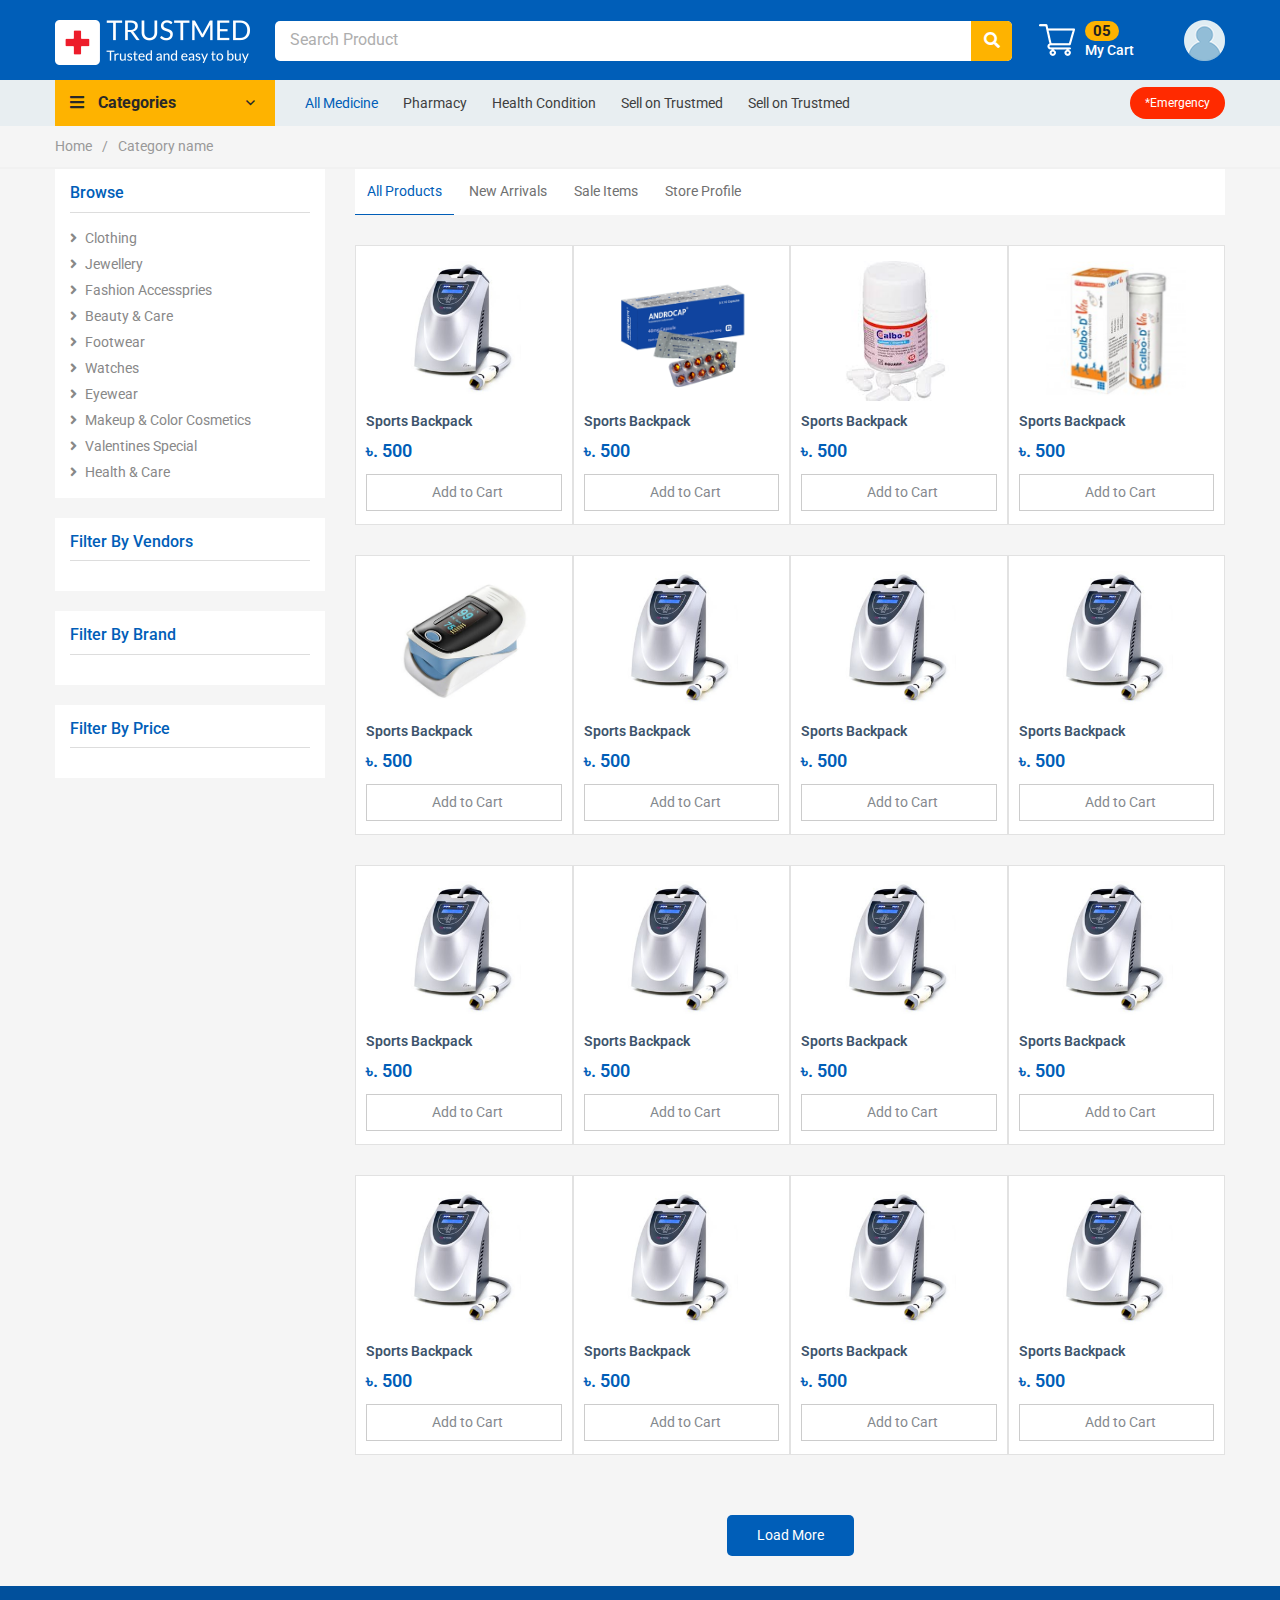
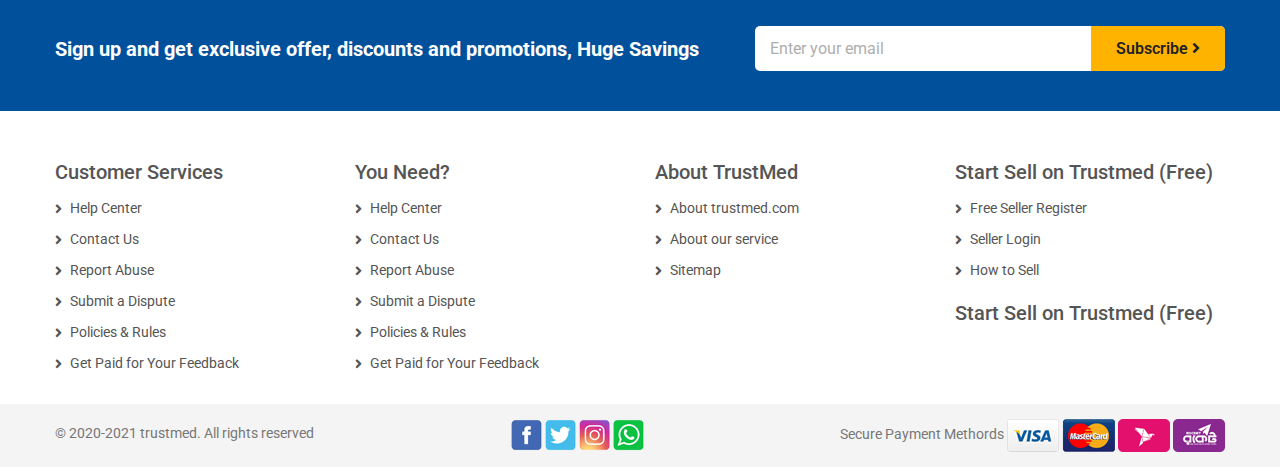
==== category.html @ 3177b4dc "first upload" ====
<!doctype html>
<html class="no-js" lang="en">

<head>

    <!--========= Required meta tags =========-->
    <meta charset="utf-8">
    <meta http-equiv="x-ua-compatible" content="ie=edge">
    <meta name="description" content="">
    <meta name="viewport" content="width=device-width, initial-scale=1, shrink-to-fit=no">

    <!--====== Title ======-->
    <title>trustmed</title>

    <!--====== Favicon ======-->
    <link rel="shortcut icon" href="favicon.png" type="images/x-icon" />

    <!--====== CSS Here ======-->
    <link rel="stylesheet" href="assets/css/bootstrap.min.css">
    <link rel="stylesheet" href="assets/css/animate.min.css">
    <link rel="stylesheet" href="assets/css/font-awesome.min.css">
    <link rel="stylesheet" href="assets/css/lightcase.css">
    <link rel="stylesheet" href="assets/css/meanmenu.css">
    <link rel="stylesheet" href="assets/css/nice-select.css">
    <link rel="stylesheet" href="assets/css/nice-2.css">
    <link rel="stylesheet" href="assets/css/owl.carousel.min.css">
    <link rel="stylesheet" href="assets/css/default.css">
    <link rel="stylesheet" href="assets/css/style.css">
    <link rel="stylesheet" href="assets/css/responsive.css">

</head>

<body>
    <!--[if lt IE 8]>
        <p class="browserupgrade">You are using an <strong>outdated</strong> browser. Please <a href="http://browsehappy.com/">upgrade your browser</a> to improve your experience.</p>
    <![endif]-->

    <!-- header area start -->
    <header class="site-header">
        <div class="header-top">
            <div class="container">
                <div class="row">
                    <div class="col-xl-3 col-lg-3">
                        <a href="index.html" class="site-logo">
                            <img src="assets/images/logo.png" alt="">
                        </a>
                    </div>
                    <div class="col-xl-7 col-lg-6 my-auto">
                        <div class="search-by-cat">
                            <form action="get">
                                <div class="search-by-cat-wrap">
                                    <div class="search-field">
                                        <input type="search" placeholder="Search Product">
                                    </div>
                                    <button class="search-submit" type="submit"><i class="fa fa-search"></i></button>
                                </div>
                            </form>
                        </div>
                    </div>
                    <div class="col-xl-2 col-lg-3 my-auto">
                        <div class="cart-user-wrap">
                            <div class="cart-button">
                                <div class="cart-icon">
                                    <img src="assets/images/cart.png" alt="">
                                </div>
                                <div class="cart-content">
                                    <span class="cart-total">05</span>
                                    <h5>My Cart</h5>
                                </div>
                            </div>

                            <div class="user-button">
                                <div class="user-icon">
                                    <img src="assets/images/user.png" alt="">
                                    <div class="user-menu">
                                        <h4>Welcome to Trustmed</h4>
                                        <a class="btn btn-blue" href="customer-register.html">Sign in</a>
                                        <br>
                                        <h4><span>New Customer?</span></h4>
                                        <a class="btn btn-orange" href="customer-register.html">Join Free</a>
                                    </div>
                                </div>                                
                            </div>

                        </div>
                    </div>
                </div>
            </div>
        </div>
        <!-- nav area start -->
        <div class="nav-area">
            <div class="container">
                <div class="row">
                    <div class="col-xl-3 col-lg-3 col-md-6 col-8">
                        <!-- <div id="mobile-menu-wrap"></div> -->
                        <div class="nav-cat-wrap">
                            <a  href="#" class="nav-cat-btn">
                                <i class="fa fa-bars"></i>
                                Categories 
                            </a>
                            <div class="nav-cat-menu">
                                <ul id="traffic-menu">
                                    <li><a href="category.html"><img src="assets/icons/01.png">Covit 19 Essentials</a></li>
                                    <li><a href="category.html"><img src="assets/icons/02.png">Health & Beauty</a></li>
                                    <li class="mega-menu"><a href="category.html"><img src="assets/icons/03.png">Familly Care</a>
                                        <ul class="mega-menu-content">
                                            <li><a href="">
                                                <img src="assets/images/cat-thumb.png">
                                                <p>Sub Category Name</p>
                                            </a></li>
                                            <li><a href="">
                                                <img src="assets/images/cat-thumb.png">
                                                <p>Sub Category Name</p>
                                            </a></li>
                                            <li><a href="">
                                                <img src="assets/images/cat-thumb.png">
                                                <p>Sub Category Name</p>
                                            </a></li>
                                            <li><a href="">
                                                <img src="assets/images/cat-thumb.png">
                                                <p>Sub Category Name</p>
                                            </a></li>
                                            <li><a href="">
                                                <img src="assets/images/cat-thumb.png">
                                                <p>Sub Category Name</p>
                                            </a></li>
                                            <li><a href="">
                                                <img src="assets/images/cat-thumb.png">
                                                <p>Sub Category Name</p>
                                            </a></li>
                                            <li><a href="">
                                                <img src="assets/images/cat-thumb.png">
                                                <p>Sub Category Name</p>
                                            </a></li>
                                            <li><a href="">
                                                <img src="assets/images/cat-thumb.png">
                                                <p>Sub Category Name</p>
                                            </a></li>
                                            <li><a href="">
                                                <img src="assets/images/cat-thumb.png">
                                                <p>Sub Category Name</p>
                                            </a></li>
                                            <li><a href="">
                                                <img src="assets/images/cat-thumb.png">
                                                <p>Sub Category Name</p>
                                            </a></li>
                                            <li><a href="">
                                                <img src="assets/images/cat-thumb.png">
                                                <p>Sub Category Name</p>
                                            </a></li>
                                            <li><a href="">
                                                <img src="assets/images/cat-thumb.png">
                                                <p>Sub Category Name</p>
                                            </a></li>
                                        </ul>
                                    </li>
                                    <li><a href="category.html"><img src="assets/icons/04.png">Food & Supplements</a></li>
                                    <li><a href="category.html"><img src="assets/icons/05.png"> Yoga & Exercise </a></li>
                                    <li><a href="category.html"><img src="assets/icons/06.png"> First Aid </a></li>
                                    <li><a href="category.html"><img src="assets/icons/07.png"> Medical Apparel </a></li>
                                    <li><a href="category.html"><img src="assets/icons/08.png"> Surgical instruments </a></li>
                                    <li><a href="category.html"><img src="assets/icons/09.png"> Laboratory </a></li>
                                    <li><a href="category.html"><img src="assets/icons/10.png"> Therapy </a></li>
                                    <li><a href="category.html"><img src="assets/icons/11.png"> Hospital Equipment </a></li>
                                    <li><a href="category.html"><img src="assets/icons/12.png"> Hospital Furniture </a></li>
                                    <li><a href="category.html"><img src="assets/icons/13.png"> Medical Books </a></li>
                                    <li><a href="category.html"><img src="assets/icons/14.png"> Homeopathy </a></li>
                                    <li><a href="category.html"><img src="assets/icons/15.png"> Herbal </a></li>
                                    <li><a href="category.html"><img src="assets/icons/16.png"> Pet Medicine </a></li>
                                    <li class="show-all-cat-btn"><a href="">Show all</a></li>
                                </ul>
                            </div>
                        </div>
                    </div>
                    <div class="col-xl-9 col-lg-9 col-md-6 col-4 my-auto">
                        <div class="main-menu">
                            <nav>
                                <ul>
                                    <li class="active"><a href="#0">All Medicine</a></li>
                                    <li><a href="#0">Pharmacy</a></li>
                                    <li><a href="#0">Health Condition</a></li>
                                    <li><a href="#0">Sell on Trustmed</a></li>
                                    <li><a href="#0">Sell on Trustmed</a></li>
                            </nav>
                            <a href="vendor.html" class="site-btn">*Emergency</a>
                        </div>
                        <div class="sideicon">
                            <input type="checkbox" class="navigation__checkbox" id="navi-toggle">
                            <label for="navi-toggle" class="navigation__button">
                                <span class="navigation__icon">&nbsp;</span>
                            </label>
                        </div>
                    </div>
                </div>
            </div>
        </div>
        <!-- nav area end -->
    </header>
    <!-- header area end -->

    <div class="overlay"></div>

    <!-- hamburger menu start -->
    <div class="hamburger-menu">
        <div class="sidebarlists">
            <div class="crossbars">
                <button></button>
            </div>
            <ul>
                <li class="active"><a href="#0">All Medicine</a></li>
                <li><a href="#0">Pharmacy</a></li>
                <li><a href="#0">Health Condition</a></li>
                <li><a href="#0">Sell on Trustmed</a></li>
                <li><a href="#0">Sell on Trustmed</a></li>
            </ul>
        </div>
    </div>
    <!-- hamburger menu end -->

    <!-- breadcrummb area start -->
    <section class="breadcrumb-area">
        <div class="container">
            <div class="row">
                <div class="col-xl-12">
                    <div class="breadcrumb-text">
                        <ul>
                            <li><a href="index.html">Home</a></li>
                            <li>/</li>
                            <li>Category name</li>
                        </ul>
                    </div>
                </div>
            </div>
        </div>
    </section>
    <!-- breadcrummb area end -->

    <!-- shop area start -->
    <section class="shop-area">
        <div class="container">
            <div class="row">
                <div class="col-xl-3">
                    <div class="woo-sidebar-wrap">
                        <div class="woo-sidebar">
                            <div class="sidebar-widget">
                                <h4 class="widget-title mb-15">Browse</h4>
                                <ul>
                                    <li><a href="#0"> <i class="fa fa-angle-right"></i> Clothing</a></li>
                                    <li><a href="#0"> <i class="fa fa-angle-right"></i> Jewellery</a></li>
                                    <li><a href="#0"> <i class="fa fa-angle-right"></i> Fashion Accesspries</a></li>
                                    <li><a href="#0"> <i class="fa fa-angle-right"></i> Beauty & Care</a></li>
                                    <li><a href="#0"> <i class="fa fa-angle-right"></i> Footwear</a></li>
                                    <li><a href="#0"> <i class="fa fa-angle-right"></i> Watches</a></li>
                                    <li><a href="#0"> <i class="fa fa-angle-right"></i> Eyewear</a></li>
                                    <li><a href="#0"> <i class="fa fa-angle-right"></i> Makeup & Color Cosmetics</a></li>
                                    <li><a href="#0"> <i class="fa fa-angle-right"></i> Valentines Special</a></li>
                                    <li><a href="#0"> <i class="fa fa-angle-right"></i> Health & Care</a></li>
                                </ul>
                            </div>
                            <div class="sidebar-widget mt-20">
                                <h4 class="widget-title mb-15">Filter By Vendors</h4>
                            </div>
                            <div class="sidebar-widget mt-20">
                                <h4 class="widget-title mb-15">Filter By Brand</h4>
                            </div>
                            <div class="sidebar-widget mt-20">
                                <h4 class="widget-title mb-15">Filter By Price</h4>
                            </div>
                        </div>
                    </div>
                </div>
                <div class="col-xl-9">
                    <div class="row">
                        <div class="col-xl-12">
                            <div class="filter-count">
                                <div class="result-count">
                                    <div class="sort-menu">
                                        <a class="active" href="">All Products</a>
                                        <a href="">New Arrivals</a>
                                        <a href="">Sale Items</a>
                                        <a href="">Store Profile</a>
                                    </div>
                                </div>
                            </div>
                        </div>

                        <!-- <div class="col-xl-12">
                            <div class="filter-count mb-10">
                                <div class="row">
                                    <div class="col-md-6 my-auto">
                                        <div class="result-count">
                                            <p>Showing 9 of 56 Products</p>
                                        </div>
                                    </div>
                                    <div class="col-md-6">
                                        <div class="short-by-lisr">
                                            <div class="short-wrapper">
                                                <h4>Short by: </h4>
                                                <select>
                                                    <option value="1">Most Popular</option>
                                                    <option value="2">Most New</option>
                                                    <option value="3">Most Old</option>
                                                </select>
                                            </div>
                                        </div>
                                    </div>
                                </div>
                            </div>
                        </div> -->

                        <div class="col-xl-12 mt-30">
                            <div class="row no-gutters">
                                <div class="col-xl-3 col-lg-4 col-md-4 col-6">
                                    <div class="single-product">
                                        <a href="product-details.html" class="product-thumb">
                                            <img src="assets/images/product-1.png" alt="">
                                        </a>
                                        <div class="product-content pt-10">
                                            <a href="product-details.html" class="product-ttile">Sports Backpack</a>
                                            <span class="product-price">৳. 500</span>
                                            <a href="product-details.html" class="add-to-cart"><i class="fa fa-cart"></i> Add to Cart</a>
                                        </div>
                                    </div>
                                </div>
                                <div class="col-xl-3 col-lg-4 col-md-4 col-6">
                                    <div class="single-product">
                                        <a href="#0" class="product-thumb">
                                            <img src="assets/images/product-2.png" alt="">
                                        </a>
                                        <div class="product-content pt-10">
                                            <a href="#0" class="product-ttile">Sports Backpack</a>
                                            <span class="product-price">৳. 500</span>
                                            <a href="#0" class="add-to-cart"><i class="fa fa-cart"></i> Add to Cart</a>
                                        </div>
                                    </div>
                                </div>
                                <div class="col-xl-3 col-lg-4 col-md-4 col-6">
                                    <div class="single-product">
                                        <a href="#0" class="product-thumb">
                                            <img src="assets/images/product-3.png" alt="">
                                        </a>
                                        <div class="product-content pt-10">
                                            <a href="#0" class="product-ttile">Sports Backpack</a>
                                            <span class="product-price">৳. 500</span>
                                            <a href="#0" class="add-to-cart"><i class="fa fa-cart"></i> Add to Cart</a>
                                        </div>
                                    </div>
                                </div>
                                <div class="col-xl-3 col-lg-4 col-md-4 col-6">
                                    <div class="single-product">
                                        <a href="#0" class="product-thumb">
                                            <img src="assets/images/product-4.png" alt="">
                                        </a>
                                        <div class="product-content pt-10">
                                            <a href="#0" class="product-ttile">Sports Backpack</a>
                                            <span class="product-price">৳. 500</span>
                                            <a href="#0" class="add-to-cart"><i class="fa fa-cart"></i> Add to Cart</a>
                                        </div>
                                    </div>
                                </div>
                                <div class="col-xl-3 col-lg-4 col-md-4 col-6">
                                    <div class="single-product">
                                        <a href="#0" class="product-thumb">
                                            <img src="assets/images/product-5.png" alt="">
                                        </a>
                                        <div class="product-content pt-10">
                                            <a href="#0" class="product-ttile">Sports Backpack</a>
                                            <span class="product-price">৳. 500</span>
                                            <a href="#0" class="add-to-cart"><i class="fa fa-cart"></i> Add to Cart</a>
                                        </div>
                                    </div>
                                </div>
                                <div class="col-xl-3 col-lg-4 col-md-4 col-6">
                                    <div class="single-product">
                                        <a href="#0" class="product-thumb">
                                            <img src="assets/images/product-1.png" alt="">
                                        </a>
                                        <div class="product-content pt-10">
                                            <a href="#0" class="product-ttile">Sports Backpack</a>
                                            <span class="product-price">৳. 500</span>
                                            <a href="#0" class="add-to-cart"><i class="fa fa-cart"></i> Add to Cart</a>
                                        </div>
                                    </div>
                                </div>
                                <div class="col-xl-3 col-lg-4 col-md-4 col-6">
                                    <div class="single-product">
                                        <a href="#0" class="product-thumb">
                                            <img src="assets/images/product-1.png" alt="">
                                        </a>
                                        <div class="product-content pt-10">
                                            <a href="#0" class="product-ttile">Sports Backpack</a>
                                            <span class="product-price">৳. 500</span>
                                            <a href="#0" class="add-to-cart"><i class="fa fa-cart"></i> Add to Cart</a>
                                        </div>
                                    </div>
                                </div>
                                <div class="col-xl-3 col-lg-4 col-md-4 col-6">
                                    <div class="single-product">
                                        <a href="#0" class="product-thumb">
                                            <img src="assets/images/product-1.png" alt="">
                                        </a>
                                        <div class="product-content pt-10">
                                            <a href="#0" class="product-ttile">Sports Backpack</a>
                                            <span class="product-price">৳. 500</span>
                                            <a href="#0" class="add-to-cart"><i class="fa fa-cart"></i> Add to Cart</a>
                                        </div>
                                    </div>
                                </div>
                                <div class="col-xl-3 col-lg-4 col-md-4 col-6">
                                    <div class="single-product">
                                        <a href="#0" class="product-thumb">
                                            <img src="assets/images/product-1.png" alt="">
                                        </a>
                                        <div class="product-content pt-10">
                                            <a href="#0" class="product-ttile">Sports Backpack</a>
                                            <span class="product-price">৳. 500</span>
                                            <a href="#0" class="add-to-cart"><i class="fa fa-cart"></i> Add to Cart</a>
                                        </div>
                                    </div>
                                </div>
                                <div class="col-xl-3 col-lg-4 col-md-4 col-6">
                                    <div class="single-product">
                                        <a href="#0" class="product-thumb">
                                            <img src="assets/images/product-1.png" alt="">
                                        </a>
                                        <div class="product-content pt-10">
                                            <a href="#0" class="product-ttile">Sports Backpack</a>
                                            <span class="product-price">৳. 500</span>
                                            <a href="#0" class="add-to-cart"><i class="fa fa-cart"></i> Add to Cart</a>
                                        </div>
                                    </div>
                                </div>
                                <div class="col-xl-3 col-lg-4 col-md-4 col-6">
                                    <div class="single-product">
                                        <a href="#0" class="product-thumb">
                                            <img src="assets/images/product-1.png" alt="">
                                        </a>
                                        <div class="product-content pt-10">
                                            <a href="#0" class="product-ttile">Sports Backpack</a>
                                            <span class="product-price">৳. 500</span>
                                            <a href="#0" class="add-to-cart"><i class="fa fa-cart"></i> Add to Cart</a>
                                        </div>
                                    </div>
                                </div>
                                <div class="col-xl-3 col-lg-4 col-md-4 col-6">
                                    <div class="single-product">
                                        <a href="#0" class="product-thumb">
                                            <img src="assets/images/product-1.png" alt="">
                                        </a>
                                        <div class="product-content pt-10">
                                            <a href="#0" class="product-ttile">Sports Backpack</a>
                                            <span class="product-price">৳. 500</span>
                                            <a href="#0" class="add-to-cart"><i class="fa fa-cart"></i> Add to Cart</a>
                                        </div>
                                    </div>
                                </div>
                                <div class="col-xl-3 col-lg-4 col-md-4 col-6">
                                    <div class="single-product">
                                        <a href="#0" class="product-thumb">
                                            <img src="assets/images/product-1.png" alt="">
                                        </a>
                                        <div class="product-content pt-10">
                                            <a href="#0" class="product-ttile">Sports Backpack</a>
                                            <span class="product-price">৳. 500</span>
                                            <a href="#0" class="add-to-cart"><i class="fa fa-cart"></i> Add to Cart</a>
                                        </div>
                                    </div>
                                </div>
                                <div class="col-xl-3 col-lg-4 col-md-4 col-6">
                                    <div class="single-product">
                                        <a href="#0" class="product-thumb">
                                            <img src="assets/images/product-1.png" alt="">
                                        </a>
                                        <div class="product-content pt-10">
                                            <a href="#0" class="product-ttile">Sports Backpack</a>
                                            <span class="product-price">৳. 500</span>
                                            <a href="#0" class="add-to-cart"><i class="fa fa-cart"></i> Add to Cart</a>
                                        </div>
                                    </div>
                                </div>
                                <div class="col-xl-3 col-lg-4 col-md-4 col-6">
                                    <div class="single-product">
                                        <a href="#0" class="product-thumb">
                                            <img src="assets/images/product-1.png" alt="">
                                        </a>
                                        <div class="product-content pt-10">
                                            <a href="#0" class="product-ttile">Sports Backpack</a>
                                            <span class="product-price">৳. 500</span>
                                            <a href="#0" class="add-to-cart"><i class="fa fa-cart"></i> Add to Cart</a>
                                        </div>
                                    </div>
                                </div>
                                <div class="col-xl-3 col-lg-4 col-md-4 col-6">
                                    <div class="single-product">
                                        <a href="#0" class="product-thumb">
                                            <img src="assets/images/product-1.png" alt="">
                                        </a>
                                        <div class="product-content pt-10">
                                            <a href="#0" class="product-ttile">Sports Backpack</a>
                                            <span class="product-price">৳. 500</span>
                                            <a href="#0" class="add-to-cart"><i class="fa fa-cart"></i> Add to Cart</a>
                                        </div>
                                    </div>
                                </div>
                            </div>
                        </div>
                        <div class="col-xl-12 text-center mt-30 mb-30">
                            <a href="#0" class="site-btn">Load More</a>
                        </div>
                    </div>
                </div>
            </div>
        </div>
    </section>
    <!-- shop area end -->

    <!-- newslater area start -->
    <div class="newslater-area">
        <div class="container">
            <div class="row">
                <div class="col-xl-7 my-auto">
                    <p>Sign up and get exclusive offer, discounts and promotions, Huge Savings</p>
                </div>
                <div class="col-xl-5">
                    <div class="newslater">
                        <form action="index.html">
                            <input type="email" name="email" id="email" placeholder="Enter your email">
                            <button type="submit">Subscribe <i class="fa fa-angle-right"></i></button>
                        </form>
                    </div>
                </div>
            </div>
        </div>
    </div>
    <!-- newslater area end -->

    <!-- footer area start -->
    <footer class="site-footer pt-50">
        <div class="container">
            <div class="row mt-none-30">

                <div class="col-lg-3 col-md-6 col-sm-6">
                    <div class="footer-widget mt-30">
                        <h4 class="widget-title mb-15">Customer Services</h4>
                        <ul>
                            <li><a href="#0">Help Center</a></li>
                            <li><a href="#0">Contact Us</a></li>
                            <li><a href="#0">Report Abuse</a></li>
                            <li><a href="#0">Submit a Dispute</a></li>
                            <li><a href="#0">Policies & Rules</a></li>
                            <li><a href="#0">Get Paid for Your Feedback</a></li>
                        </ul>
                    </div>
                </div>

                <div class="col-lg-3 col-md-6 col-sm-6">
                    <div class="footer-widget mt-30">
                        <h4 class="widget-title mb-15">You Need?</h4>
                        <ul>
                            <li><a href="#0">Help Center</a></li>
                            <li><a href="#0">Contact Us</a></li>
                            <li><a href="#0">Report Abuse</a></li>
                            <li><a href="#0">Submit a Dispute</a></li>
                            <li><a href="#0">Policies & Rules</a></li>
                            <li><a href="#0">Get Paid for Your Feedback</a></li>
                        </ul>
                    </div>
                </div>

                <div class="col-lg-3 col-md-6 col-sm-6">
                    <div class="footer-widget mt-30">
                        <h4 class="widget-title mb-15">About TrustMed</h4>
                        <ul>
                            <li><a href="#0">About trustmed.com</a></li>
                            <li><a href="#0">About our service</a></li>
                            <li><a href="#0">Sitemap</a></li>
                        </ul>
                    </div>
                </div>

                <div class="col-lg-3 col-md-6 col-sm-6">
                    <div class="footer-widget mt-30">
                        <h4 class="widget-title mb-15">Start Sell on Trustmed (Free)</h4>
                        <ul>
                            <li><a href="#0">Free Seller Register</a></li>
                            <li><a href="#0">Seller Login</a></li>
                            <li><a href="#0">How to Sell</a></li>
                        </ul>
                        <br>
                        <h4 class="widget-title mb-15">Start Sell on Trustmed (Free)</h4>
                    </div>
                </div>

            </div>

        </div>

        <div class="copyright pt-15 pb-15 mt-30">
            <div class="container">

                <div class="d-flex justify-content-between">

                    <div class="copyright-text">
                        <p>&copy; 2020-2021 trustmed. All rights reserved</p>
                    </div>

                    <div class="footer-socials">
                        <a href=""><img src="assets/images/fb-icon.png"></a>
                        <a href=""><img src="assets/images/tw-icon.png"></a>
                        <a href=""><img src="assets/images/lnk-icon.png"></a>
                        <a href=""><img src="assets/images/wh-icon.png"></a>
                    </div>

                    <div class="pmnt-box">
                        <span>Secure Payment Methords</span>
                        <img src="assets/images/visa.png">
                        <img src="assets/images/master-card.png">
                        <img src="assets/images/bkash-p.png">
                        <img src="assets/images/rocket-p.png">
                    </div>

                </div>

            </div>
        </div>
    </footer>
    <!-- footer area end -->

    <!--========= JS Here =========-->
    <script src="assets/js/jquery-2.2.4.min.js"></script>
    <script src="assets/js/bootstrap.min.js"></script>
    <script src="assets/js/jquery.meanmenu.min.js"></script>
    <script src="assets/js/jquery.nice-select.min.js"></script>
    <script src="assets/js/lightcase.js"></script>
    <script src="assets/js/owl.carousel.min.js"></script>
    <script src="assets/js/jquery.slicknav.min.js"></script>
    <script src="assets/js/wow.min.js"></script>
    <script src="assets/js/main.js"></script>
</body>

</html>
---- assets/css/lightcase.css ----
/**
 * Lightcase - jQuery Plugin
 * The smart and flexible Lightbox Plugin.
 *
 * @author		Cornel Boppart <cornel@bopp-art.com>
 * @copyright	Author
 *
 * @version		2.5.0 (11/03/2018)
 */
/**
 * Lightcase settings
 *
 * Note: Override default settings for your project without touching this source code by simply
 * defining those variables within a SASS map called '$lightcase-custom'.
 *
 * // Example usage
 * $lightcase-custom: (
 *   'breakpoint': 768px
 * );
 */
@font-face {
  font-family: 'lightcase';
  src: url("../fonts/lightcase.eot?55356177");
  src: url("../fonts/lightcase.eot?55356177#iefix") format("embedded-opentype"), url("../fonts/lightcase.woff?55356177") format("woff"), url("../fonts/lightcase.ttf?55356177") format("truetype"), url("../fonts/lightcase.svg?55356177#lightcase") format("svg");
  font-weight: normal;
  font-style: normal;
}
/* line 12, ../scss/components/fonts/_font-lightcase.scss */
[class*='lightcase-icon-']:before {
  font-family: 'lightcase', sans-serif;
  font-style: normal;
  font-weight: normal;
  speak: none;
  display: inline-block;
  text-decoration: inherit;
  width: 1em;
  text-align: center;
  /* For safety - reset parent styles, that can break glyph codes*/
  font-variant: normal;
  text-transform: none;
  /* fix buttons height, for twitter bootstrap */
  line-height: 1em;
  /* Uncomment for 3D effect */
  /* text-shadow: 1px 1px 1px rgba(127, 127, 127, 0.3); */
}

/* Codes */
/* line 35, ../scss/components/fonts/_font-lightcase.scss */
.lightcase-icon-play:before {
  content: '\e800';
}

/* line 36, ../scss/components/fonts/_font-lightcase.scss */
.lightcase-icon-pause:before {
  content: '\e801';
}

/* line 37, ../scss/components/fonts/_font-lightcase.scss */
.lightcase-icon-close:before {
  content: '\e802';
}

/* line 38, ../scss/components/fonts/_font-lightcase.scss */
.lightcase-icon-prev:before {
  content: '\e803';
}

/* line 39, ../scss/components/fonts/_font-lightcase.scss */
.lightcase-icon-next:before {
  content: '\e804';
}

/* line 40, ../scss/components/fonts/_font-lightcase.scss */
.lightcase-icon-spin:before {
  content: '\e805';
}

/**
 * Mixin providing icon defaults to be used on top of font-lightcase.
 *
 * Example usage:
 * @include icon(#e9e9e9)
 */
/**
 * Mixin providing icon defaults including a hover status to be used
 * on top of font-lightcase.
 *
 * Example usage:
 * @include icon-hover(#e9e9e9, #fff)
 */
/**
 * Provides natural content overflow behavior and scrolling support
 * even so for touch devices.
 *
 * Example usage:
 * @include overflow()
 */
/**
 * Neutralizes/resets dimensions including width, height, position as well as margins,
 * paddings and styles. Used to enforce a neutral and unstyled look and behavoir!
 *
 * Example usage:
 * @include clear(true)
 *
 * @param boolean $important
 */
@-webkit-keyframes lightcase-spin {
  0% {
    -webkit-transform: rotate(0deg);
    -moz-transform: rotate(0deg);
    -o-transform: rotate(0deg);
    transform: rotate(0deg);
  }
  100% {
    -webkit-transform: rotate(359deg);
    -moz-transform: rotate(359deg);
    -o-transform: rotate(359deg);
    transform: rotate(359deg);
  }
}
@-moz-keyframes lightcase-spin {
  0% {
    -webkit-transform: rotate(0deg);
    -moz-transform: rotate(0deg);
    -o-transform: rotate(0deg);
    transform: rotate(0deg);
  }
  100% {
    -webkit-transform: rotate(359deg);
    -moz-transform: rotate(359deg);
    -o-transform: rotate(359deg);
    transform: rotate(359deg);
  }
}
@-o-keyframes lightcase-spin {
  0% {
    -webkit-transform: rotate(0deg);
    -moz-transform: rotate(0deg);
    -o-transform: rotate(0deg);
    transform: rotate(0deg);
  }
  100% {
    -webkit-transform: rotate(359deg);
    -moz-transform: rotate(359deg);
    -o-transform: rotate(359deg);
    transform: rotate(359deg);
  }
}
@-ms-keyframes lightcase-spin {
  0% {
    -webkit-transform: rotate(0deg);
    -moz-transform: rotate(0deg);
    -o-transform: rotate(0deg);
    transform: rotate(0deg);
  }
  100% {
    -webkit-transform: rotate(359deg);
    -moz-transform: rotate(359deg);
    -o-transform: rotate(359deg);
    transform: rotate(359deg);
  }
}
@keyframes lightcase-spin {
  0% {
    -webkit-transform: rotate(0deg);
    -moz-transform: rotate(0deg);
    -o-transform: rotate(0deg);
    transform: rotate(0deg);
  }
  100% {
    -webkit-transform: rotate(359deg);
    -moz-transform: rotate(359deg);
    -o-transform: rotate(359deg);
    transform: rotate(359deg);
  }
}
/* line 1, ../scss/components/modules/_case.scss */
#lightcase-case {
  display: none;
  position: fixed;
  z-index: 2002;
  top: 50%;
  left: 50%;
  font-family: arial, sans-serif;
  font-size: 13px;
  line-height: 1.5;
  text-align: left;
  text-shadow: 0 0 10px rgba(0, 0, 0, 0.5);
}
@media screen and (max-width: 640px) {
  /* line 16, ../scss/components/modules/_case.scss */
  html[data-lc-type=inline] #lightcase-case, html[data-lc-type=ajax] #lightcase-case {
    position: fixed !important;
    top: 0 !important;
    left: 0 !important;
    right: 0 !important;
    bottom: 0 !important;
    margin: 0 !important;
    padding: 55px 0 70px 0;
    width: 100% !important;
    height: 100% !important;
    overflow: auto !important;
  }
}

@media screen and (min-width: 641px) {
  /* line 4, ../scss/components/modules/_content.scss */
  html:not([data-lc-type=error]) #lightcase-content {
    position: relative;
    z-index: 1;
    text-shadow: none;
    background-color: #fff;
    -webkit-box-shadow: 0 0 30px rgba(0, 0, 0, 0.5);
    -moz-box-shadow: 0 0 30px rgba(0, 0, 0, 0.5);
    -o-box-shadow: 0 0 30px rgba(0, 0, 0, 0.5);
    box-shadow: 0 0 30px rgba(0, 0, 0, 0.5);
    -webkit-backface-visibility: hidden;
  }
}
@media screen and (min-width: 641px) {
  /* line 23, ../scss/components/modules/_content.scss */
  html[data-lc-type=image] #lightcase-content, html[data-lc-type=video] #lightcase-content {
    background-color: #333;
  }
}
/* line 31, ../scss/components/modules/_content.scss */
html[data-lc-type=inline] #lightcase-content, html[data-lc-type=ajax] #lightcase-content, html[data-lc-type=error] #lightcase-content {
  -webkit-box-shadow: none;
  -moz-box-shadow: none;
  -o-box-shadow: none;
  box-shadow: none;
}
@media screen and (max-width: 640px) {
  /* line 31, ../scss/components/modules/_content.scss */
  html[data-lc-type=inline] #lightcase-content, html[data-lc-type=ajax] #lightcase-content, html[data-lc-type=error] #lightcase-content {
    position: relative !important;
    top: auto !important;
    left: auto !important;
    width: auto !important;
    height: auto !important;
    margin: 0 !important;
    padding: 0 !important;
    border: none !important;
    background: none !important;
  }
}
/* line 43, ../scss/components/modules/_content.scss */
html[data-lc-type=inline] #lightcase-content .lightcase-contentInner, html[data-lc-type=ajax] #lightcase-content .lightcase-contentInner, html[data-lc-type=error] #lightcase-content .lightcase-contentInner {
  -webkit-box-sizing: border-box;
  -moz-box-sizing: border-box;
  -o-box-sizing: border-box;
  box-sizing: border-box;
}
@media screen and (max-width: 640px) {
  /* line 43, ../scss/components/modules/_content.scss */
  html[data-lc-type=inline] #lightcase-content .lightcase-contentInner, html[data-lc-type=ajax] #lightcase-content .lightcase-contentInner, html[data-lc-type=error] #lightcase-content .lightcase-contentInner {
    padding: 15px;
  }
  /* line 52, ../scss/components/modules/_content.scss */
  html[data-lc-type=inline] #lightcase-content .lightcase-contentInner, html[data-lc-type=inline] #lightcase-content .lightcase-contentInner > *, html[data-lc-type=ajax] #lightcase-content .lightcase-contentInner, html[data-lc-type=ajax] #lightcase-content .lightcase-contentInner > *, html[data-lc-type=error] #lightcase-content .lightcase-contentInner, html[data-lc-type=error] #lightcase-content .lightcase-contentInner > * {
    width: 100% !important;
    max-width: none !important;
  }
  /* line 59, ../scss/components/modules/_content.scss */
  html[data-lc-type=inline] #lightcase-content .lightcase-contentInner > *:not(iframe), html[data-lc-type=ajax] #lightcase-content .lightcase-contentInner > *:not(iframe), html[data-lc-type=error] #lightcase-content .lightcase-contentInner > *:not(iframe) {
    height: auto !important;
    max-height: none !important;
  }
}
@media screen and (max-width: 640px) {
  /* line 70, ../scss/components/modules/_content.scss */
  html.lightcase-isMobileDevice[data-lc-type=iframe] #lightcase-content .lightcase-contentInner iframe {
    overflow: auto;
    -webkit-overflow-scrolling: touch;
  }
}
@media screen and (max-width: 640px) and (min-width: 641px) {
  /* line 74, ../scss/components/modules/_content.scss */
  html[data-lc-type=image] #lightcase-content .lightcase-contentInner, html[data-lc-type=video] #lightcase-content .lightcase-contentInner {
    line-height: 0.75;
  }
}

/* line 82, ../scss/components/modules/_content.scss */
html[data-lc-type=image] #lightcase-content .lightcase-contentInner {
  position: relative;
  overflow: hidden !important;
}
@media screen and (max-width: 640px) {
  /* line 91, ../scss/components/modules/_content.scss */
  html[data-lc-type=inline] #lightcase-content .lightcase-contentInner .lightcase-inlineWrap, html[data-lc-type=ajax] #lightcase-content .lightcase-contentInner .lightcase-inlineWrap, html[data-lc-type=error] #lightcase-content .lightcase-contentInner .lightcase-inlineWrap {
    position: relative !important;
    top: auto !important;
    left: auto !important;
    width: auto !important;
    height: auto !important;
    margin: 0 !important;
    padding: 0 !important;
    border: none !important;
    background: none !important;
  }
}
@media screen and (min-width: 641px) {
  /* line 100, ../scss/components/modules/_content.scss */
  html:not([data-lc-type=error]) #lightcase-content .lightcase-contentInner .lightcase-inlineWrap {
    padding: 30px;
    overflow: auto;
    -webkit-box-sizing: border-box;
    -moz-box-sizing: border-box;
    -o-box-sizing: border-box;
    box-sizing: border-box;
  }
}
@media screen and (max-width: 640px) {
  /* line 117, ../scss/components/modules/_content.scss */
  #lightcase-content h1, #lightcase-content h2, #lightcase-content h3, #lightcase-content h4, #lightcase-content h5, #lightcase-content h6, #lightcase-content p {
    color: #aaa;
  }
}
@media screen and (min-width: 641px) {
  /* line 117, ../scss/components/modules/_content.scss */
  #lightcase-content h1, #lightcase-content h2, #lightcase-content h3, #lightcase-content h4, #lightcase-content h5, #lightcase-content h6, #lightcase-content p {
    color: #333;
  }
}

/* line 3, ../scss/components/modules/_error.scss */
#lightcase-case p.lightcase-error {
  margin: 0;
  font-size: 17px;
  text-align: center;
  white-space: nowrap;
  overflow: hidden;
  text-overflow: ellipsis;
  color: #aaa;
}
@media screen and (max-width: 640px) {
  /* line 3, ../scss/components/modules/_error.scss */
  #lightcase-case p.lightcase-error {
    padding: 30px 0;
  }
}
@media screen and (min-width: 641px) {
  /* line 3, ../scss/components/modules/_error.scss */
  #lightcase-case p.lightcase-error {
    padding: 0;
  }
}

/* line 4, ../scss/components/modules/_global.scss */
.lightcase-open body {
  overflow: hidden;
}
/* line 8, ../scss/components/modules/_global.scss */
.lightcase-isMobileDevice .lightcase-open body {
  max-width: 100%;
  max-height: 100%;
}

/* line 1, ../scss/components/modules/_info.scss */
#lightcase-info {
  position: absolute;
  padding-top: 15px;
}
/* line 9, ../scss/components/modules/_info.scss */
#lightcase-info #lightcase-title,
#lightcase-info #lightcase-caption {
  margin: 0;
  padding: 0;
  line-height: 1.5;
  font-weight: normal;
  text-overflow: ellipsis;
}
/* line 19, ../scss/components/modules/_info.scss */
#lightcase-info #lightcase-title {
  font-size: 17px;
  color: #aaa;
}
@media screen and (max-width: 640px) {
  /* line 19, ../scss/components/modules/_info.scss */
  #lightcase-info #lightcase-title {
    position: fixed;
    top: 10px;
    left: 0;
    max-width: 87.5%;
    padding: 5px 15px;
    background: #333;
  }
}
/* line 33, ../scss/components/modules/_info.scss */
#lightcase-info #lightcase-caption {
  clear: both;
  font-size: 13px;
  color: #aaa;
}
/* line 39, ../scss/components/modules/_info.scss */
#lightcase-info #lightcase-sequenceInfo {
  font-size: 11px;
  color: #aaa;
}
@media screen and (max-width: 640px) {
  /* line 45, ../scss/components/modules/_info.scss */
  .lightcase-fullScreenMode #lightcase-info {
    padding-left: 15px;
    padding-right: 15px;
  }
  /* line 51, ../scss/components/modules/_info.scss */
  html:not([data-lc-type=image]):not([data-lc-type=video]):not([data-lc-type=flash]):not([data-lc-type=error]) #lightcase-info {
    position: static;
  }
}

/* line 1, ../scss/components/modules/_loading.scss */
#lightcase-loading {
  position: fixed;
  z-index: 9999;
  width: 1.123em;
  height: auto;
  font-size: 38px;
  line-height: 1;
  text-align: center;
  text-shadow: none;
  position: fixed;
  z-index: 2001;
  top: 50%;
  left: 50%;
  margin-top: -0.5em;
  margin-left: -0.5em;
  opacity: 1;
  font-size: 32px;
  text-shadow: 0 0 15px #fff;
  -moz-transform-origin: 50% 53%;
  -webkit-animation: lightcase-spin 0.5s infinite linear;
  -moz-animation: lightcase-spin 0.5s infinite linear;
  -o-animation: lightcase-spin 0.5s infinite linear;
  animation: lightcase-spin 0.5s infinite linear;
}
/* line 20, ../scss/components/mixins/_presets.scss */
#lightcase-loading, #lightcase-loading:focus {
  text-decoration: none;
  color: #fff;
  -webkit-tap-highlight-color: transparent;
  -webkit-transition: color, opacity, ease-in-out 0.25s;
  -moz-transition: color, opacity, ease-in-out 0.25s;
  -o-transition: color, opacity, ease-in-out 0.25s;
  transition: color, opacity, ease-in-out 0.25s;
}
/* line 32, ../scss/components/mixins/_presets.scss */
#lightcase-loading > span {
  display: inline-block;
  text-indent: -9999px;
}

/* line 2, ../scss/components/modules/_navigation.scss */
a[class*='lightcase-icon-'] {
  position: fixed;
  z-index: 9999;
  width: 1.123em;
  height: auto;
  font-size: 38px;
  line-height: 1;
  text-align: center;
  text-shadow: none;
  outline: none;
  cursor: pointer;
}
/* line 20, ../scss/components/mixins/_presets.scss */
a[class*='lightcase-icon-'], a[class*='lightcase-icon-']:focus {
  text-decoration: none;
  color: rgba(255, 255, 255, 0.6);
  -webkit-tap-highlight-color: transparent;
  -webkit-transition: color, opacity, ease-in-out 0.25s;
  -moz-transition: color, opacity, ease-in-out 0.25s;
  -o-transition: color, opacity, ease-in-out 0.25s;
  transition: color, opacity, ease-in-out 0.25s;
}
/* line 32, ../scss/components/mixins/_presets.scss */
a[class*='lightcase-icon-'] > span {
  display: inline-block;
  text-indent: -9999px;
}
/* line 49, ../scss/components/mixins/_presets.scss */
a[class*='lightcase-icon-']:hover {
  color: white;
  text-shadow: 0 0 15px white;
}
/* line 10, ../scss/components/modules/_navigation.scss */
.lightcase-isMobileDevice a[class*='lightcase-icon-']:hover {
  color: #aaa;
  text-shadow: none;
}
/* line 17, ../scss/components/modules/_navigation.scss */
a[class*='lightcase-icon-'].lightcase-icon-close {
  position: fixed;
  top: 15px;
  right: 15px;
  bottom: auto;
  margin: 0;
  opacity: 0;
  outline: none;
}
/* line 28, ../scss/components/modules/_navigation.scss */
a[class*='lightcase-icon-'].lightcase-icon-prev {
  left: 15px;
}
/* line 33, ../scss/components/modules/_navigation.scss */
a[class*='lightcase-icon-'].lightcase-icon-next {
  right: 15px;
}
/* line 38, ../scss/components/modules/_navigation.scss */
a[class*='lightcase-icon-'].lightcase-icon-pause, a[class*='lightcase-icon-'].lightcase-icon-play {
  left: 50%;
  margin-left: -0.5em;
}
@media screen and (min-width: 641px) {
  /* line 38, ../scss/components/modules/_navigation.scss */
  a[class*='lightcase-icon-'].lightcase-icon-pause, a[class*='lightcase-icon-'].lightcase-icon-play {
    opacity: 0;
  }
}
@media screen and (max-width: 640px) {
  /* line 2, ../scss/components/modules/_navigation.scss */
  a[class*='lightcase-icon-'] {
    bottom: 15px;
    font-size: 24px;
  }
}
@media screen and (min-width: 641px) {
  /* line 2, ../scss/components/modules/_navigation.scss */
  a[class*='lightcase-icon-'] {
    bottom: 50%;
    margin-bottom: -0.5em;
  }
  /* line 57, ../scss/components/modules/_navigation.scss */
  a[class*='lightcase-icon-']:hover, #lightcase-case:hover ~ a[class*='lightcase-icon-'] {
    opacity: 1;
  }
}

/* line 1, ../scss/components/modules/_overlay.scss */
#lightcase-overlay {
  display: none;
  width: 100%;
  min-height: 100%;
  position: fixed;
  z-index: 2000;
  top: -9999px;
  bottom: -9999px;
  left: 0;
  background: #333;
}
@media screen and (max-width: 640px) {
  /* line 1, ../scss/components/modules/_overlay.scss */
  #lightcase-overlay {
    opacity: 1 !important;
  }
}
---- assets/css/nice-select.css ----
.nice-select {
  -webkit-tap-highlight-color: transparent;
  background-color: #fff;
  border-radius: 5px;
  border: solid 1px #e8e8e8;
  box-sizing: border-box;
  clear: both;
  cursor: pointer;
  display: block;
  float: left;
  font-family: inherit;
  font-size: 14px;
  font-weight: normal;
  height: 42px;
  line-height: 40px;
  outline: none;
  padding-left: 18px;
  padding-right: 30px;
  position: relative;
  text-align: left !important;
  -webkit-transition: all 0.2s ease-in-out;
  transition: all 0.2s ease-in-out;
  -webkit-user-select: none;
     -moz-user-select: none;
      -ms-user-select: none;
          user-select: none;
  white-space: nowrap;
  width: auto; }
  .nice-select:hover {
    border-color: #dbdbdb; }
  .nice-select:active, .nice-select.open, .nice-select:focus {
    border-color: #999; }
  .nice-select:after {
    border-bottom: 2px solid #999;
    border-right: 2px solid #999;
    content: '';
    display: block;
    height: 5px;
    margin-top: -4px;
    pointer-events: none;
    position: absolute;
    right: 12px;
    top: 50%;
    -webkit-transform-origin: 66% 66%;
        -ms-transform-origin: 66% 66%;
            transform-origin: 66% 66%;
    -webkit-transform: rotate(45deg);
        -ms-transform: rotate(45deg);
            transform: rotate(45deg);
    -webkit-transition: all 0.15s ease-in-out;
    transition: all 0.15s ease-in-out;
    width: 5px; }
  .nice-select.open:after {
    -webkit-transform: rotate(-135deg);
        -ms-transform: rotate(-135deg);
            transform: rotate(-135deg); }
  .nice-select.open .list {
    opacity: 1;
    pointer-events: auto;
    -webkit-transform: scale(1) translateY(0);
        -ms-transform: scale(1) translateY(0);
            transform: scale(1) translateY(0); }
  .nice-select.disabled {
    border-color: #ededed;
    color: #999;
    pointer-events: none; }
    .nice-select.disabled:after {
      border-color: #cccccc; }
  .nice-select.wide {
    width: 100%; }
    .nice-select.wide .list {
      left: 0 !important;
      right: 0 !important; }
  .nice-select.right {
    float: right; }
    .nice-select.right .list {
      left: auto;
      right: 0; }
  .nice-select.small {
    font-size: 12px;
    height: 36px;
    line-height: 34px; }
    .nice-select.small:after {
      height: 4px;
      width: 4px; }
    .nice-select.small .option {
      line-height: 34px;
      min-height: 34px; }
  .nice-select .list {
    background-color: #fff;
    border-radius: 5px;
    box-shadow: 0 0 0 1px rgba(68, 68, 68, 0.11);
    box-sizing: border-box;
    margin-top: 4px;
    opacity: 0;
    overflow: hidden;
    padding: 0;
    pointer-events: none;
    position: absolute;
    top: 100%;
    left: 0;
    -webkit-transform-origin: 50% 0;
        -ms-transform-origin: 50% 0;
            transform-origin: 50% 0;
    -webkit-transform: scale(0.75) translateY(-21px);
        -ms-transform: scale(0.75) translateY(-21px);
            transform: scale(0.75) translateY(-21px);
    -webkit-transition: all 0.2s cubic-bezier(0.5, 0, 0, 1.25), opacity 0.15s ease-out;
    transition: all 0.2s cubic-bezier(0.5, 0, 0, 1.25), opacity 0.15s ease-out;
    z-index: 9; }
    .nice-select .list:hover .option:not(:hover) {
      background-color: transparent !important; }
  .nice-select .option {
    cursor: pointer;
    font-weight: 400;
    line-height: 40px;
    list-style: none;
    min-height: 40px;
    outline: none;
    padding-left: 18px;
    padding-right: 29px;
    text-align: left;
    -webkit-transition: all 0.2s;
    transition: all 0.2s; }
    .nice-select .option:hover, .nice-select .option.focus, .nice-select .option.selected.focus {
      background-color: #f6f6f6; }
    .nice-select .option.selected {
      font-weight: bold; }
    .nice-select .option.disabled {
      background-color: transparent;
      color: #999;
      cursor: default; }

.no-csspointerevents .nice-select .list {
  display: none; }

.no-csspointerevents .nice-select.open .list {
  display: block; }
---- assets/css/nice-2.css ----
.nice-select .list::-webkit-scrollbar {
    width: 0
}

.nice-select .list {
    margin-top: 5px;
    top: 100%;
    border-top: 0;
    border-radius: 0 0 5px 5px;
    max-height: 210px;
    overflow-y: scroll;
    padding: 52px 0 0
}

.nice-select.has-multiple {
    white-space: inherit;
    height: auto;
    padding: 7px 12px;
    min-height: 53px;
    line-height: 22px
}

.nice-select.has-multiple span.current {
    border: 1px solid #CCC;
    background: #EEE;
    padding: 0 10px;
    border-radius: 3px;
    display: inline-block;
    line-height: 24px;
    font-size: 14px;
    margin-bottom: 3px;
    margin-right: 3px
}

.nice-select.has-multiple .multiple-options {
    display: block;
    line-height: 37px;
    margin-left: 30px;
    padding: 0
}

.nice-select .nice-select-search-box {
    box-sizing: border-box;
    position: absolute;
    width: 100%;
    margin-top: 5px;
    top: 100%;
    left: 0;
    z-index: 8;
    padding: 5px;
    background: #FFF;
    opacity: 0;
    pointer-events: none;
    border-radius: 5px 5px 0 0;
    box-shadow: 0 0 0 1px rgba(68, 88, 112, .11);
    -webkit-transform-origin: 50% 0;
    -ms-transform-origin: 50% 0;
    transform-origin: 50% 0;
    -webkit-transform: scale(.75) translateY(-21px);
    -ms-transform: scale(.75) translateY(-21px);
    transform: scale(.75) translateY(-21px);
    -webkit-transition: all .2s cubic-bezier(.5, 0, 0, 1.25), opacity .15s ease-out;
    transition: all .2s cubic-bezier(.5, 0, 0, 1.25), opacity .15s ease-out
}

.nice-select .nice-select-search {
    box-sizing: border-box;
    background-color: #fff;
    border: 1px solid #ddd;
    border-radius: 3px;
    box-shadow: none;
    color: #333;
    display: inline-block;
    vertical-align: middle;
    padding: 7px 12px;
    margin: 0 10px 0 0;
    width: 100%!important;
    min-height: 36px;
    line-height: 22px;
    height: auto;
    outline: 0!important
}

.nice-select.open .nice-select-search-box {
    opacity: 1;
    z-index: 10;
    pointer-events: auto;
    -webkit-transform: scale(1) translateY(0);
    -ms-transform: scale(1) translateY(0);
    transform: scale(1) translateY(0)
}
---- assets/css/default.css ----
/* Deafult Margin & Padding */
.mt-none-20 {
	margin-top: -20px;
}
.mt-none-30 {
	margin-top: -30px;
}
.mt-none-40 {
	margin-top: -40px;
}
.mt-none-50 {
	margin-top: -50px;
}
.mt-none-60 {
	margin-top: -50px;
}
.mt-none-80 {
	margin-top: -80px;
}
/*-- Margin Top --*/
.mt-5 {
	margin-top: 5px;
}
.mt-10 {
	margin-top: 10px;
}
.mt-15 {
	margin-top: 15px;
}
.mt-20 {
	margin-top: 20px;
}
.mt-25 {
	margin-top: 25px;
}
.mt-30 {
	margin-top: 30px;
}
.mt-35 {
	margin-top: 35px;
}
.mt-40 {
	margin-top: 40px;
}
.mt-45 {
	margin-top: 45px;
}
.mt-50 {
	margin-top: 50px;
}
.mt-55 {
	margin-top: 55px;
}
.mt-60 {
	margin-top: 60px;
}
.mt-65 {
	margin-top: 65px;
}
.mt-70 {
	margin-top: 70px;
}
.mt-75 {
	margin-top: 75px;
}
.mt-80 {
	margin-top: 80px;
}
.mt-85 {
	margin-top: 85px;
}
.mt-90 {
	margin-top: 90px;
}
.mt-95 {
	margin-top: 95px;
}
.mt-100 {
	margin-top: 100px;
}
.mt-105 {
	margin-top: 105px;
}
.mt-110 {
	margin-top: 110px;
}
.mt-115 {
	margin-top: 115px;
}
.mt-120 {
	margin-top: 120px;
}
.mt-125 {
	margin-top: 125px;
}
.mt-130 {
	margin-top: 130px;
}
.mt-135 {
	margin-top: 135px;
}
.mt-140 {
	margin-top: 140px;
}
.mt-145 {
	margin-top: 145px;
}
.mt-150 {
	margin-top: 150px;
}
.mt-155 {
	margin-top: 155px;
}
.mt-160 {
	margin-top: 160px;
}
.mt-165 {
	margin-top: 165px;
}
.mt-170 {
	margin-top: 170px;
}
.mt-175 {
	margin-top: 175px;
}
.mt-180 {
	margin-top: 180px;
}
.mt-185 {
	margin-top: 185px;
}
.mt-190 {
	margin-top: 190px;
}
.mt-195 {
	margin-top: 195px;
}
.mt-200 {
	margin-top: 200px;
}
/*-- Margin Bottom --*/

.mb-5 {
	margin-bottom: 5px;
}
.mb-10 {
	margin-bottom: 10px;
}
.mb-15 {
	margin-bottom: 15px;
}
.mb-20 {
	margin-bottom: 20px;
}
.mb-25 {
	margin-bottom: 25px;
}
.mb-30 {
	margin-bottom: 30px;
}
.mb-35 {
	margin-bottom: 35px;
}
.mb-40 {
	margin-bottom: 40px;
}
.mb-45 {
	margin-bottom: 45px;
}
.mb-50 {
	margin-bottom: 50px;
}
.mb-55 {
	margin-bottom: 55px;
}
.mb-60 {
	margin-bottom: 60px;
}
.mb-65 {
	margin-bottom: 65px;
}
.mb-70 {
	margin-bottom: 70px;
}
.mb-75 {
	margin-bottom: 75px;
}
.mb-80 {
	margin-bottom: 80px;
}
.mb-85 {
	margin-bottom: 85px;
}
.mb-90 {
	margin-bottom: 90px;
}
.mb-95 {
	margin-bottom: 95px;
}
.mb-100 {
	margin-bottom: 100px;
}
.mb-105 {
	margin-bottom: 105px;
}
.mb-110 {
	margin-bottom: 110px;
}
.mb-115 {
	margin-bottom: 115px;
}
.mb-120 {
	margin-bottom: 120px;
}
.mb-125 {
	margin-bottom: 125px;
}
.mb-130 {
	margin-bottom: 130px;
}
.mb-135 {
	margin-bottom: 135px;
}
.mb-140 {
	margin-bottom: 140px;
}
.mb-145 {
	margin-bottom: 145px;
}
.mb-150 {
	margin-bottom: 150px;
}
.mb-155 {
	margin-bottom: 155px;
}
.mb-160 {
	margin-bottom: 160px;
}
.mb-165 {
	margin-bottom: 165px;
}
.mb-170 {
	margin-bottom: 170px;
}
.mb-175 {
	margin-bottom: 175px;
}
.mb-180 {
	margin-bottom: 180px;
}
.mb-185 {
	margin-bottom: 185px;
}
.mb-190 {
	margin-bottom: 190px;
}
.mb-195 {
	margin-bottom: 195px;
}
.mb-200 {
	margin-bottom: 200px;
}
/*-- margin left --*/
.ml-5 {
	margin-left: 5px;
}
.ml-10 {
	margin-left: 10px;
}
.ml-15 {
	margin-left: 15px;
}
.ml-20 {
	margin-left: 20px;
}
.ml-25 {
	margin-left: 25px;
}
.ml-30 {
	margin-left: 30px;
}
.ml-35 {
	margin-left: 35px;
}
.ml-40 {
	margin-left: 40px;
}
.ml-45 {
	margin-left: 45px;
}
.ml-50 {
	margin-left: 50px;
}
.ml-55 {
	margin-left: 55px;
}
.ml-60 {
	margin-left: 60px;
}
.ml-65 {
	margin-left: 65px;
}
.ml-70 {
	margin-left: 70px;
}
.ml-75 {
	margin-left: 75px;
}
.ml-80 {
	margin-left: 80px;
}
.ml-85 {
	margin-left: 85px;
}
.ml-90 {
	margin-left: 90px;
}
.ml-95 {
	margin-left: 95px;
}
.ml-100 {
	margin-left: 100px;
}
.ml-105 {
	margin-left: 105px;
}
.ml-110 {
	margin-left: 110px;
}
.ml-115 {
	margin-left: 115px;
}
.ml-120 {
	margin-left: 120px;
}
.ml-125 {
	margin-left: 125px;
}
.ml-130 {
	margin-left: 130px;
}
.ml-135 {
	margin-left: 135px;
}
.ml-140 {
	margin-left: 140px;
}
.ml-145 {
	margin-left: 145px;
}
.ml-150 {
	margin-left: 150px;
}
.ml-155 {
	margin-left: 155px;
}
.ml-160 {
	margin-left: 160px;
}
.ml-165 {
	margin-left: 165px;
}
.ml-170 {
	margin-left: 170px;
}
.ml-175 {
	margin-left: 175px;
}
.ml-180 {
	margin-left: 180px;
}
.ml-185 {
	margin-left: 185px;
}
.ml-190 {
	margin-left: 190px;
}
.ml-195 {
	margin-left: 195px;
}
.ml-200 {
	margin-left: 200px;
}
/*-- margin right --*/
.mr-5 {
	margin-right: 5px;
}
.mr-10 {
	margin-right: 10px;
}
.mr-15 {
	margin-right: 15px;
}
.mr-20 {
	margin-right: 20px;
}
.mr-25 {
	margin-right: 25px;
}
.mr-30 {
	margin-right: 30px;
}
.mr-35 {
	margin-right: 35px;
}
.mr-40 {
	margin-right: 40px;
}
.mr-45 {
	margin-right: 45px;
}
.mr-50 {
	margin-right: 50px;
}
.mr-55 {
	margin-right: 55px;
}
.mr-60 {
	margin-right: 60px;
}
.mr-65 {
	margin-right: 65px;
}
.mr-70 {
	margin-right: 70px;
}
.mr-75 {
	margin-right: 75px;
}
.mr-80 {
	margin-right: 80px;
}
.mr-85 {
	margin-right: 85px;
}
.mr-90 {
	margin-right: 90px;
}
.mr-95 {
	margin-right: 95px;
}
.mr-100 {
	margin-right: 100px;
}
.mr-105 {
	margin-right: 105px;
}
.mr-110 {
	margin-right: 110px;
}
.mr-115 {
	margin-right: 115px;
}
.mr-120 {
	margin-right: 120px;
}
.mr-125 {
	margin-right: 125px;
}
.mr-130 {
	margin-right: 130px;
}
.mr-135 {
	margin-right: 135px;
}
.mr-140 {
	margin-right: 140px;
}
.mr-145 {
	margin-right: 145px;
}
.mr-150 {
	margin-right: 150px;
}
.mr-155 {
	margin-right: 155px;
}
.mr-160 {
	margin-right: 160px;
}
.mr-165 {
	margin-right: 165px;
}
.mr-170 {
	margin-right: 170px;
}
.mr-175 {
	margin-right: 175px;
}
.mr-180 {
	margin-right: 180px;
}
.mr-185 {
	margin-right: 185px;
}
.mr-190 {
	margin-right: 190px;
}
.mr-195 {
	margin-right: 195px;
}
.mr-200 {
	margin-right: 200px;
}


/*-- Padding Top --*/

.pt-5 {
	padding-top: 5px;
}
.pt-10 {
	padding-top: 10px;
}
.pt-15 {
	padding-top: 15px;
}
.pt-20 {
	padding-top: 20px;
}
.pt-25 {
	padding-top: 25px;
}
.pt-30 {
	padding-top: 30px;
}
.pt-35 {
	padding-top: 35px;
}
.pt-40 {
	padding-top: 40px;
}
.pt-45 {
	padding-top: 45px;
}
.pt-50 {
	padding-top: 50px;
}
.pt-55 {
	padding-top: 55px;
}
.pt-60 {
	padding-top: 60px;
}
.pt-65 {
	padding-top: 65px;
}
.pt-70 {
	padding-top: 70px;
}
.pt-75 {
	padding-top: 75px;
}
.pt-80 {
	padding-top: 80px;
}
.pt-85 {
	padding-top: 85px;
}
.pt-90 {
	padding-top: 90px;
}
.pt-95 {
	padding-top: 95px;
}
.pt-100 {
	padding-top: 100px;
}
.pt-105 {
	padding-top: 105px;
}
.pt-110 {
	padding-top: 110px;
}
.pt-115 {
	padding-top: 115px;
}
.pt-120 {
	padding-top: 120px;
}
.pt-125 {
	padding-top: 125px;
}
.pt-130 {
	padding-top: 130px;
}
.pt-135 {
	padding-top: 135px;
}
.pt-140 {
	padding-top: 140px;
}
.pt-145 {
	padding-top: 145px;
}
.pt-150 {
	padding-top: 150px;
}
.pt-155 {
	padding-top: 155px;
}
.pt-160 {
	padding-top: 160px;
}
.pt-165 {
	padding-top: 165px;
}
.pt-170 {
	padding-top: 170px;
}
.pt-175 {
	padding-top: 175px;
}
.pt-180 {
	padding-top: 180px;
}
.pt-185 {
	padding-top: 185px;
}
.pt-190 {
	padding-top: 190px;
}
.pt-195 {
	padding-top: 195px;
}
.pt-200 {
	padding-top: 200px;
}
/*-- Padding Bottom --*/

.pb-5 {
	padding-bottom: 5px;
}
.pb-10 {
	padding-bottom: 10px;
}
.pb-15 {
	padding-bottom: 15px;
}
.pb-20 {
	padding-bottom: 20px;
}
.pb-25 {
	padding-bottom: 25px;
}
.pb-30 {
	padding-bottom: 30px;
}
.pb-35 {
	padding-bottom: 35px;
}
.pb-40 {
	padding-bottom: 40px;
}
.pb-45 {
	padding-bottom: 45px;
}
.pb-50 {
	padding-bottom: 50px;
}
.pb-55 {
	padding-bottom: 55px;
}
.pb-60 {
	padding-bottom: 60px;
}
.pb-65 {
	padding-bottom: 65px;
}
.pb-70 {
	padding-bottom: 70px;
}
.pb-75 {
	padding-bottom: 75px;
}
.pb-80 {
	padding-bottom: 80px;
}
.pb-85 {
	padding-bottom: 85px;
}
.pb-90 {
	padding-bottom: 90px;
}
.pb-95 {
	padding-bottom: 95px;
}
.pb-100 {
	padding-bottom: 100px;
}
.pb-105 {
	padding-bottom: 105px;
}
.pb-110 {
	padding-bottom: 110px;
}
.pb-115 {
	padding-bottom: 115px;
}
.pb-120 {
	padding-bottom: 120px;
}
.pb-125 {
	padding-bottom: 125px;
}
.pb-130 {
	padding-bottom: 130px;
}
.pb-135 {
	padding-bottom: 135px;
}
.pb-140 {
	padding-bottom: 140px;
}
.pb-145 {
	padding-bottom: 145px;
}
.pb-150 {
	padding-bottom: 150px;
}
.pb-155 {
	padding-bottom: 155px;
}
.pb-160 {
	padding-bottom: 160px;
}
.pb-165 {
	padding-bottom: 165px;
}
.pb-170 {
	padding-bottom: 170px;
}
.pb-175 {
	padding-bottom: 175px;
}
.pb-180 {
	padding-bottom: 180px;
}
.pb-185 {
	padding-bottom: 185px;
}
.pb-190 {
	padding-bottom: 190px;
}
.pb-195 {
	padding-bottom: 195px;
}
.pb-200 {
	padding-bottom: 200px;
}

/*-- Padding left --*/

.pl-0 {
	padding-left: 0px;
}
.pl-5 {
	padding-left: 5px !important;
}
.pl-10 {
	padding-left: 10px;
}
.pl-15 {
	padding-left: 15px;
}
.pl-20 {
	padding-left: 20px;
}
.pl-25 {
	padding-left: 25px;
}
.pl-30 {
	padding-left: 30px;
}
.pl-35 {
	padding-left: 35px;
}
.pl-40 {
	padding-left: 40px;
}
.pl-45 {
	padding-left: 45px;
}
.pl-50 {
	padding-left: 50px;
}
.pl-55 {
	padding-left: 55px;
}
.pl-60 {
	padding-left: 60px;
}
.pl-65 {
	padding-left: 65px;
}
.pl-70 {
	padding-left: 70px;
}
.pl-75 {
	padding-left: 75px;
}
.pl-80 {
	padding-left: 80px;
}
.pl-85 {
	padding-left: 85px;
}
.pl-90 {
	padding-left: 90px;
}
.pl-100 {
	padding-left: 100px;
}
.pl-105 {
	padding-left: 105px;
}
.pl-110 {
	padding-left: 110px;
}
.pl-115 {
	padding-left: 115px;
}
.pl-120 {
	padding-left: 120px;
}
.pl-125 {
	padding-left: 125px;
}
/*-- Padding right --*/

.pr-0 {
	padding-right: 0px;
}
.pr-5 {
	padding-right: 5px !important;
}
.pr-10 {
	padding-right: 10px;
}
.pr-15 {
	padding-right: 15px;
}
.pr-20 {
	padding-right: 20px;
}
.pr-25 {
	padding-right: 25px;
}
.pr-30 {
	padding-right: 30px;
}
.pr-35 {
	padding-right: 35px;
}
.pr-40 {
	padding-right: 40px;
}
.pr-45 {
	padding-right: 45px;
}
.pr-50 {
	padding-right: 50px;
}
.pr-55 {
	padding-right: 55px;
}
.pr-60 {
	padding-right: 60px;
}
.pr-65 {
	padding-right: 65px;
}
.pr-70 {
	padding-right: 70px;
}
.pr-75 {
	padding-right: 75px;
}
.pr-80 {
	padding-right: 80px;
}
.pr-85 {
	padding-right: 85px;
}
.pr-90 {
	padding-right: 90px;
}
.pr-95 {
	padding-right: 95px;
}
.pr-100 {
	padding-right: 100px;
}
.pr-105 {
	padding-right: 105px;
}

/* black overlay */

[data-overlay] {
	position: relative;
}
[data-overlay]::before {
	background: #223645;
	content: "";
	height: 100%;
	left: 0;
	position: absolute;
	top: 0;
	width: 100%;
	z-index: 1;
}
[data-overlay="23"]::before {
	opacity: 0.23;
}
[data-overlay="25"]::before {
	opacity: 0.25;
}
[data-overlay="3"]::before {
	opacity: 0.3;
}
[data-overlay="33"]::before {
	opacity: 0.33;
}
[data-overlay="4"]::before {
	opacity: 0.4;
}
[data-overlay="5"]::before {
	opacity: 0.5;
}
[data-overlay="6"]::before {
	opacity: 0.6;
}
[data-overlay="65"]::before {
	opacity: 0.65;
}
[data-overlay="7"]::before {
	opacity: 0.7;
}
[data-overlay="75"]::before {
	opacity: 0.75;
}
[data-overlay="8"]::before {
	opacity: 0.8;
}
[data-overlay="85"]::before {
	opacity: 0.85;
}
[data-overlay="9"]::before {
	opacity: 0.9;
}

.bg_img{
    background-position: center center;
    background-size: cover;
    background-repeat: no-repeat;
    width: 100%;
    height: 100%;
}
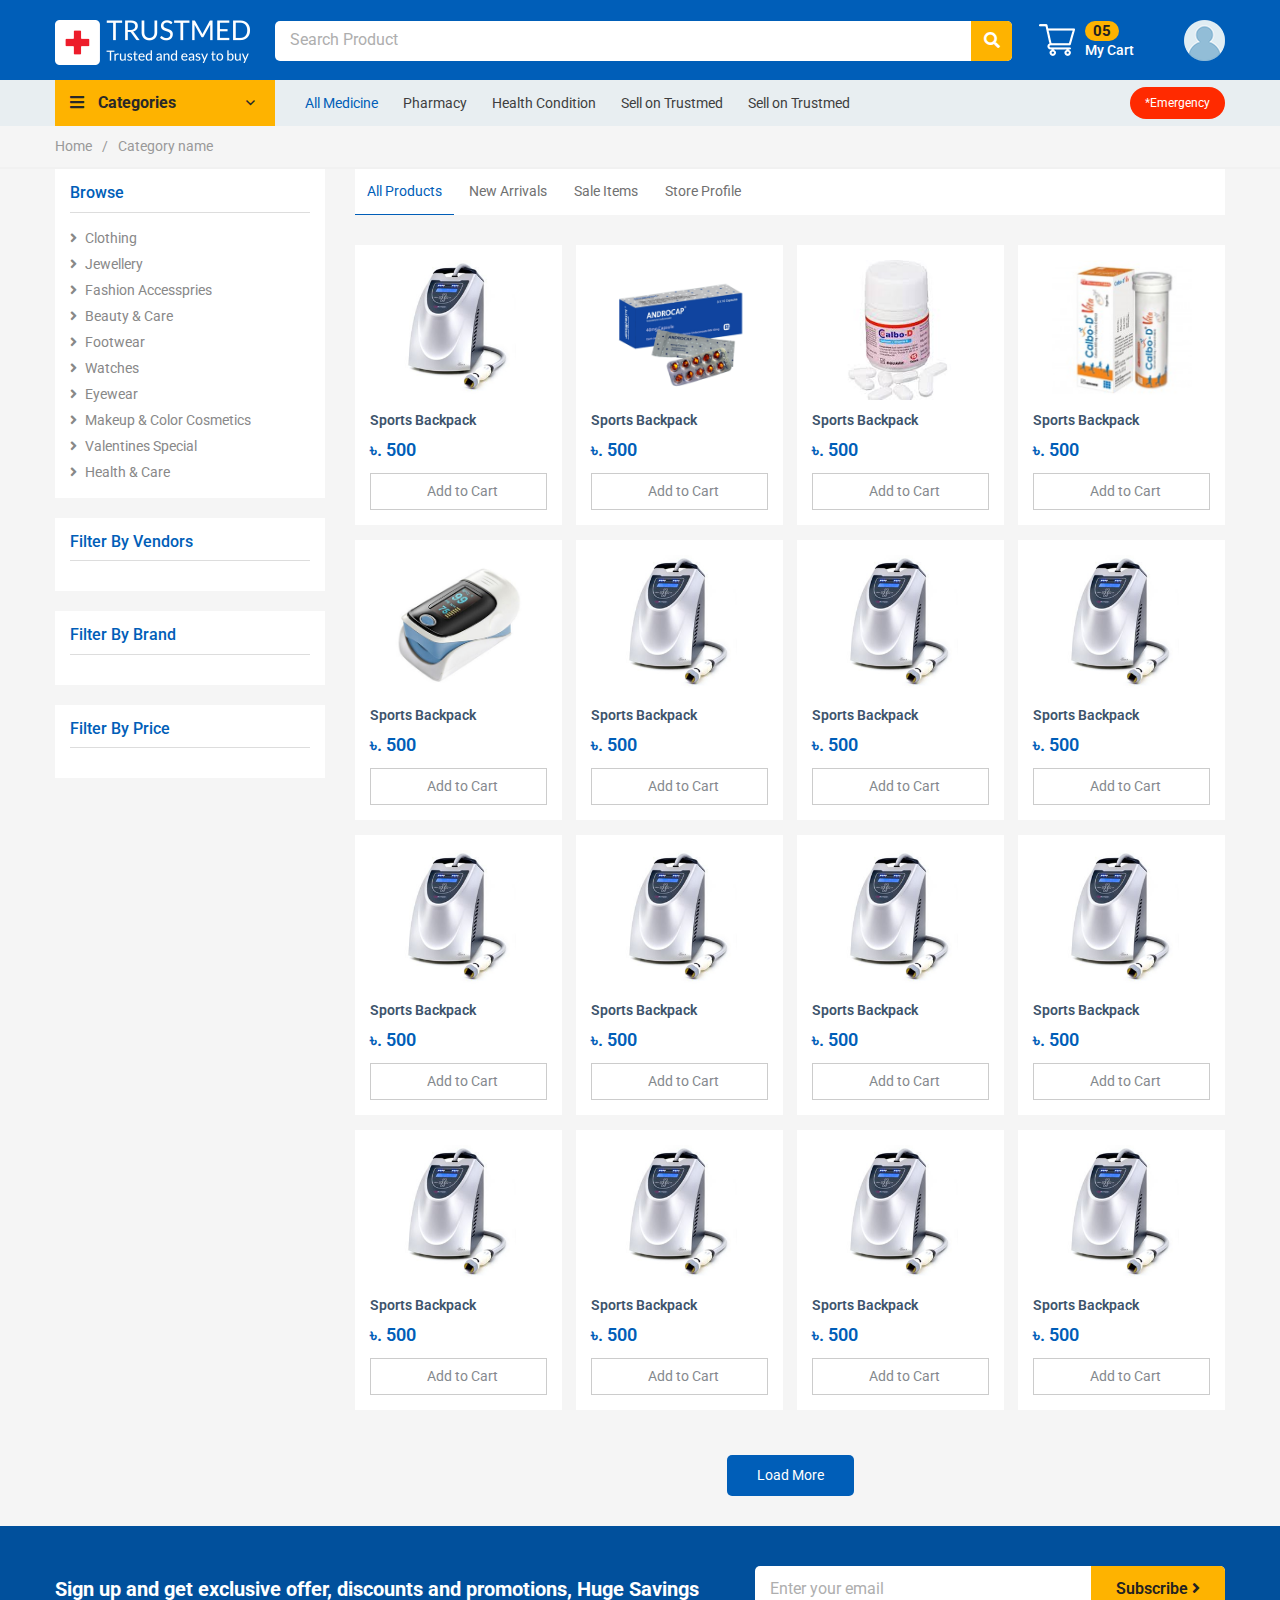
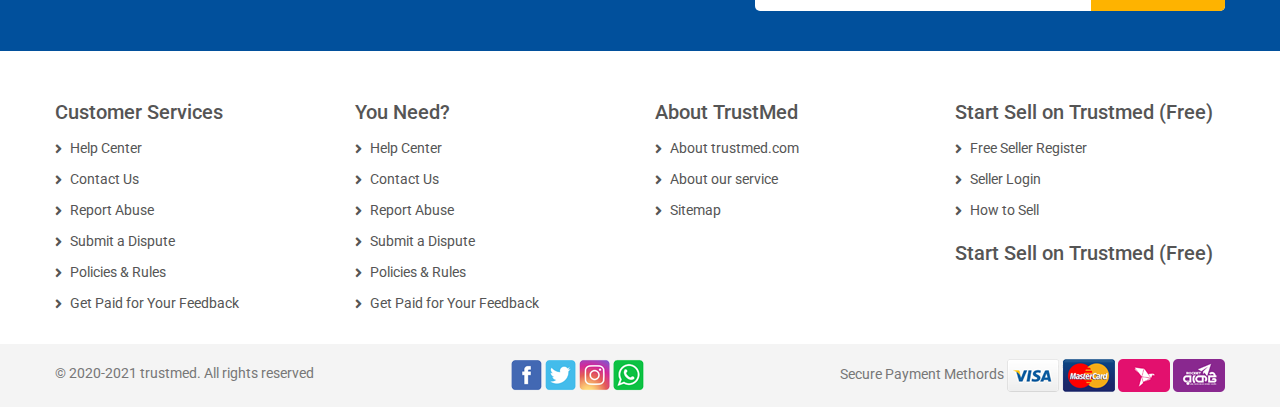
==== commit 28c0a761: "product item style changed" ====
--- a/category.html
+++ b/category.html
@@ -284,32 +284,8 @@
                             </div>
                         </div>
 
-                        <!-- <div class="col-xl-12">
-                            <div class="filter-count mb-10">
-                                <div class="row">
-                                    <div class="col-md-6 my-auto">
-                                        <div class="result-count">
-                                            <p>Showing 9 of 56 Products</p>
-                                        </div>
-                                    </div>
-                                    <div class="col-md-6">
-                                        <div class="short-by-lisr">
-                                            <div class="short-wrapper">
-                                                <h4>Short by: </h4>
-                                                <select>
-                                                    <option value="1">Most Popular</option>
-                                                    <option value="2">Most New</option>
-                                                    <option value="3">Most Old</option>
-                                                </select>
-                                            </div>
-                                        </div>
-                                    </div>
-                                </div>
-                            </div>
-                        </div> -->
-
-                        <div class="col-xl-12 mt-30">
-                            <div class="row no-gutters">
+                        <div class="product-area col-xl-12 mt-30">
+                            <div class="row">
                                 <div class="col-xl-3 col-lg-4 col-md-4 col-6">
                                     <div class="single-product">
                                         <a href="product-details.html" class="product-thumb">
--- a/assets/css/style.css
+++ b/assets/css/style.css
@@ -353,17 +353,12 @@
 }
 
 .single-product {
-	border: 1px solid #e2e2e2;
-	padding: 10px;
-	padding-top: 15px;
-	transition: 0.2s;
-	background: #fff;
-	min-height: 280px;
-	position: relative;
-	margin-bottom: 30px;
-}
-.single-product:hover {
-	border-color: #feb300;
+    padding: 15px;
+    transition: 0.2s;
+    background: #fff;
+    min-height: 280px;
+    position: relative;
+    margin-bottom: 15px;
 }
 
 .onsale {
@@ -2426,4 +2421,18 @@
 .sort-menu a:hover, .sort-menu a.active {
     color: #005eb8;
     border-color: #005eb8;
+}
+
+.section-heading {
+    margin-bottom: 30px;
+    margin-top: 30px;
+}
+
+.product-area .row {
+    margin: 0 -7px;
+}
+
+.product-area .row [class*=col] {
+    border: none;
+    padding: 0 7px;
 }